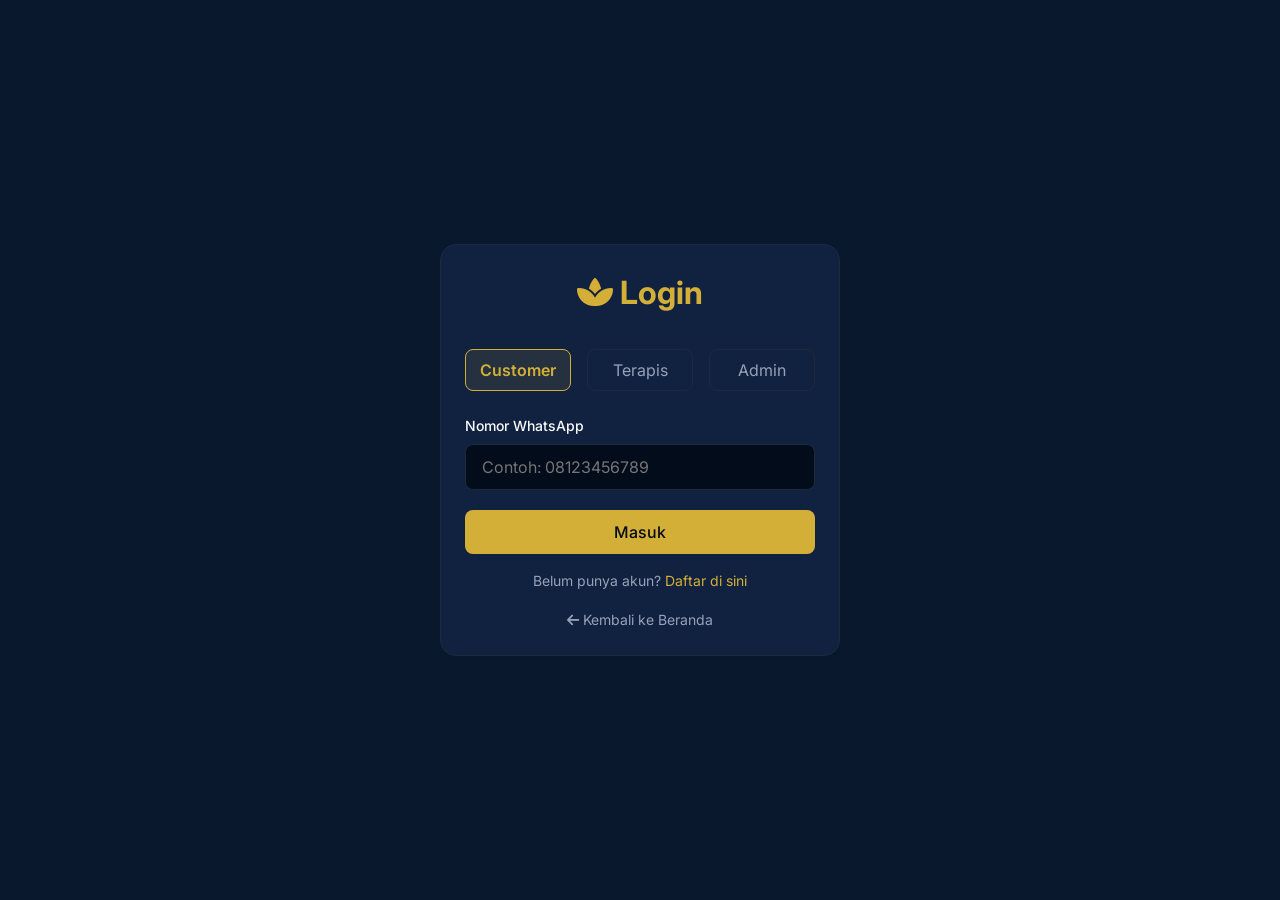
==== login.html @ 864c4aa8 "Initial commit for Jasa Massage App" ====
<!DOCTYPE html>
<html lang="id">
<head>
    <meta charset="UTF-8">
    <meta name="viewport" content="width=device-width, initial-scale=1.0">
    <title>Login - Jasa Massage</title>
    <link rel="stylesheet" href="css/style.css">
    <link rel="stylesheet" href="css/components.css">
    <link rel="stylesheet" href="https://cdnjs.cloudflare.com/ajax/libs/font-awesome/6.4.0/css/all.min.css">
    <style>
        .auth-container {
            min-height: 100vh;
            display: flex;
            align-items: center;
            justify-content: center;
            padding: 2rem;
            background: linear-gradient(rgba(10, 25, 47, 0.9), rgba(10, 25, 47, 0.9)), url('https://images.unsplash.com/photo-1544161515-4ab6ce6db874?ixlib=rb-4.0.3&auto=format&fit=crop&w=1920&q=80') center/cover;
        }
        .auth-card {
            width: 100%;
            max-width: 400px;
        }
        .auth-logo {
            text-align: center;
            font-size: 2rem;
            color: var(--color-accent);
            margin-bottom: 2rem;
            font-weight: 700;
        }
        .role-selector {
            display: flex;
            gap: 1rem;
            margin-bottom: 1.5rem;
        }
        .role-btn {
            flex: 1;
            padding: 0.5rem;
            text-align: center;
            border: 1px solid var(--border-color);
            border-radius: var(--border-radius-md);
            cursor: pointer;
            color: var(--text-muted);
            transition: all 0.3s ease;
        }
        .role-btn.active {
            background-color: var(--color-accent-light);
            border-color: var(--color-accent);
            color: var(--color-accent);
            font-weight: 600;
        }
        #errorMsg {
            color: var(--status-danger);
            font-size: 0.875rem;
            margin-top: 1rem;
            text-align: center;
            display: none;
        }
    </style>
</head>
<body data-theme="dark">

    <div class="auth-container fade-in">
        <div class="card auth-card">
            <div class="auth-logo">
                <i class="fa-solid fa-spa"></i> Login
            </div>
            
            <div class="role-selector">
                <div class="role-btn active" data-role="customer">Customer</div>
                <div class="role-btn" data-role="therapist">Terapis</div>
                <div class="role-btn" data-role="admin">Admin</div>
            </div>

            <form id="loginForm">
                <div class="form-group">
                    <label class="form-label">Nomor WhatsApp</label>
                    <input type="text" id="no_wa" class="form-control" placeholder="Contoh: 08123456789" required>
                </div>
                
                <button type="submit" class="btn btn-primary btn-block" id="loginBtn">Masuk</button>
                <div id="errorMsg">Nomor WhatsApp tidak terdaftar.</div>
            </form>

            <div class="text-center mt-4">
                <p class="text-sm text-muted">Belum punya akun? <a href="register.html" class="text-accent">Daftar di sini</a></p>
                <div class="mt-4"><a href="index.html" class="text-sm text-muted"><i class="fa-solid fa-arrow-left"></i> Kembali ke Beranda</a></div>
            </div>
        </div>
    </div>

    <script>
        const roleBtns = document.querySelectorAll('.role-btn');
        let currentRole = 'customer';

        roleBtns.forEach(btn => {
            btn.addEventListener('click', () => {
                roleBtns.forEach(b => b.classList.remove('active'));
                btn.classList.add('active');
                currentRole = btn.getAttribute('data-role');
            });
        });

        document.getElementById('loginForm').addEventListener('submit', function(e) {
            e.dispatchEvent(new Event('submitEvent')); // to let external js hook
        });
    </script>
    <script src="js/api.js"></script>
    <script src="js/auth.js"></script>
</body>
</html>
---- css/style.css ----
/* css/style.css */
@import url('https://fonts.googleapis.com/css2?family=Inter:wght@300;400;500;600;700&display=swap');

:root {
  /* Color Palette - Premium Navy Blue and Gold */
  --color-primary: #0a192f;
  --color-primary-light: #112240;
  --color-primary-dark: #020c1b;
  
  --color-accent: #d4af37;
  --color-accent-hover: #b5952f;
  --color-accent-light: rgba(212, 175, 55, 0.1);
  
  /* Backgrounds */
  --bg-body: #f8fafc;
  --bg-card: #ffffff;
  
  /* Text */
  --text-main: #1e293b;
  --text-muted: #64748b;
  --text-light: #f8fafc;
  
  /* Borders & Shadows */
  --border-color: #e2e8f0;
  --shadow-sm: 0 1px 2px 0 rgba(0, 0, 0, 0.05);
  --shadow-md: 0 4px 6px -1px rgba(0, 0, 0, 0.1), 0 2px 4px -1px rgba(0, 0, 0, 0.06);
  --shadow-lg: 0 10px 15px -3px rgba(0, 0, 0, 0.1), 0 4px 6px -2px rgba(0, 0, 0, 0.05);
  
  /* Status Colors */
  --status-success: #10b981;
  --status-warning: #f59e0b;
  --status-danger: #ef4444;
  --status-info: #3b82f6;

  --border-radius-sm: 0.375rem;
  --border-radius-md: 0.5rem;
  --border-radius-lg: 1rem;
}

/* Dark Mode Variables */
[data-theme="dark"] {
  --bg-body: #020c1b;
  --bg-card: #112240;
  --text-main: #f8fafc;
  --text-muted: #94a3b8;
  --border-color: #1e293b;
}

* {
  margin: 0;
  padding: 0;
  box-sizing: border-box;
}

body {
  font-family: 'Inter', sans-serif;
  background-color: var(--bg-body);
  color: var(--text-main);
  line-height: 1.5;
  transition: background-color 0.3s ease, color 0.3s ease;
  min-height: 100vh;
  display: flex;
  flex-direction: column;
}

a {
  color: var(--color-accent);
  text-decoration: none;
  transition: color 0.3s ease;
}

a:hover {
  color: var(--color-accent-hover);
}

h1, h2, h3, h4, h5, h6 {
  color: var(--text-main);
  font-weight: 600;
  line-height: 1.2;
}

.container {
  width: 100%;
  max-width: 1200px;
  margin: 0 auto;
  padding: 0 1.5rem;
}

.text-center { text-align: center; }
.mt-1 { margin-top: 0.25rem; }
.mt-2 { margin-top: 0.5rem; }
.mt-4 { margin-top: 1rem; }
.mt-6 { margin-top: 1.5rem; }
.mt-8 { margin-top: 2rem; }
.mb-1 { margin-bottom: 0.25rem; }
.mb-2 { margin-bottom: 0.5rem; }
.mb-4 { margin-bottom: 1rem; }
.mb-6 { margin-bottom: 1.5rem; }
.mb-8 { margin-bottom: 2rem; }

/* Utilities */
.flex { display: flex; }
.flex-col { flex-direction: column; }
.items-center { align-items: center; }
.justify-center { justify-content: center; }
.justify-between { justify-content: space-between; }
.gap-2 { gap: 0.5rem; }
.gap-4 { gap: 1rem; }
.w-full { width: 100%; }
.text-sm { font-size: 0.875rem; }
.text-lg { font-size: 1.125rem; }
.text-xl { font-size: 1.25rem; }
.text-2xl { font-size: 1.5rem; }
.font-bold { font-weight: 700; }
.text-primary { color: var(--color-primary); }
.text-accent { color: var(--color-accent); }
.text-muted { color: var(--text-muted); }

/* Animation */
.fade-in {
  animation: fadeIn 0.5s ease-in-out;
}

@keyframes fadeIn {
  from { opacity: 0; transform: translateY(10px); }
  to { opacity: 1; transform: translateY(0); }
}
---- css/components.css ----
/* css/components.css */

/* Buttons */
.btn {
  display: inline-flex;
  align-items: center;
  justify-content: center;
  padding: 0.75rem 1.5rem;
  font-size: 1rem;
  font-weight: 500;
  border-radius: var(--border-radius-md);
  border: none;
  cursor: pointer;
  transition: all 0.3s ease;
  font-family: inherit;
}

.btn-primary {
  background-color: var(--color-accent);
  color: var(--color-primary-dark);
}

.btn-primary:hover {
  background-color: var(--color-accent-hover);
  transform: translateY(-2px);
  box-shadow: var(--shadow-md);
}

.btn-secondary {
  background-color: var(--color-primary-light);
  color: var(--text-light);
}

.btn-secondary:hover {
  background-color: var(--color-primary);
  transform: translateY(-2px);
  box-shadow: var(--shadow-md);
}

.btn-outline {
  background-color: transparent;
  border: 1px solid var(--color-accent);
  color: var(--color-accent);
}

.btn-outline:hover {
  background-color: var(--color-accent-light);
}

.btn-block {
  width: 100%;
}

/* Forms */
.form-group {
  margin-bottom: 1.25rem;
}

.form-label {
  display: block;
  margin-bottom: 0.5rem;
  font-weight: 500;
  color: var(--text-main);
  font-size: 0.875rem;
}

.form-control {
  width: 100%;
  padding: 0.75rem 1rem;
  font-size: 1rem;
  font-family: inherit;
  color: var(--text-main);
  background-color: var(--bg-body);
  border: 1px solid var(--border-color);
  border-radius: var(--border-radius-md);
  transition: border-color 0.3s ease, box-shadow 0.3s ease;
}

.form-control:focus {
  outline: none;
  border-color: var(--color-accent);
  box-shadow: 0 0 0 3px var(--color-accent-light);
}

/* Cards */
.card {
  background-color: var(--bg-card);
  border-radius: var(--border-radius-lg);
  padding: 1.5rem;
  box-shadow: var(--shadow-sm);
  border: 1px solid var(--border-color);
  transition: transform 0.3s ease, box-shadow 0.3s ease;
}

.card:hover {
  box-shadow: var(--shadow-md);
}

.card-title {
  font-size: 1.25rem;
  font-weight: 600;
  margin-bottom: 1rem;
}

/* Navbar */
.navbar {
  background-color: var(--color-primary);
  padding: 1rem 0;
  position: sticky;
  top: 0;
  z-index: 50;
  box-shadow: var(--shadow-md);
}

.navbar .container {
  display: flex;
  justify-content: space-between;
  align-items: center;
}

.navbar-brand {
  color: var(--color-accent);
  font-size: 1.5rem;
  font-weight: 700;
  text-decoration: none;
  display: flex;
  align-items: center;
  gap: 0.5rem;
}

.navbar-nav {
  display: flex;
  gap: 1.5rem;
  align-items: center;
}

.nav-link {
  color: var(--text-light);
  font-weight: 500;
  text-decoration: none;
  transition: color 0.3s ease;
}

.nav-link:hover {
  color: var(--color-accent);
}

/* Status Badges */
.badge {
  padding: 0.25rem 0.75rem;
  border-radius: 9999px;
  font-size: 0.75rem;
  font-weight: 600;
  text-transform: uppercase;
}

.badge-success { background-color: rgba(16, 185, 129, 0.1); color: var(--status-success); border: 1px solid var(--status-success); }
.badge-warning { background-color: rgba(245, 158, 11, 0.1); color: var(--status-warning); border: 1px solid var(--status-warning); }
.badge-danger { background-color: rgba(239, 68, 68, 0.1); color: var(--status-danger); border: 1px solid var(--status-danger); }
.badge-info { background-color: rgba(59, 130, 246, 0.1); color: var(--status-info); border: 1px solid var(--status-info); }

/* Tables */
.table-container {
  overflow-x: auto;
  border-radius: var(--border-radius-md);
  border: 1px solid var(--border-color);
}

.table {
  width: 100%;
  border-collapse: collapse;
  text-align: left;
}

.table th, .table td {
  padding: 1rem;
  border-bottom: 1px solid var(--border-color);
}

.table th {
  background-color: var(--bg-body);
  font-weight: 600;
  color: var(--text-muted);
  text-transform: uppercase;
  font-size: 0.75rem;
}

.table tr:last-child td {
  border-bottom: none;
}

.table tbody tr:hover {
  background-color: rgba(0,0,0,0.02);
}

[data-theme="dark"] .table tbody tr:hover {
  background-color: rgba(255,255,255,0.02);
}
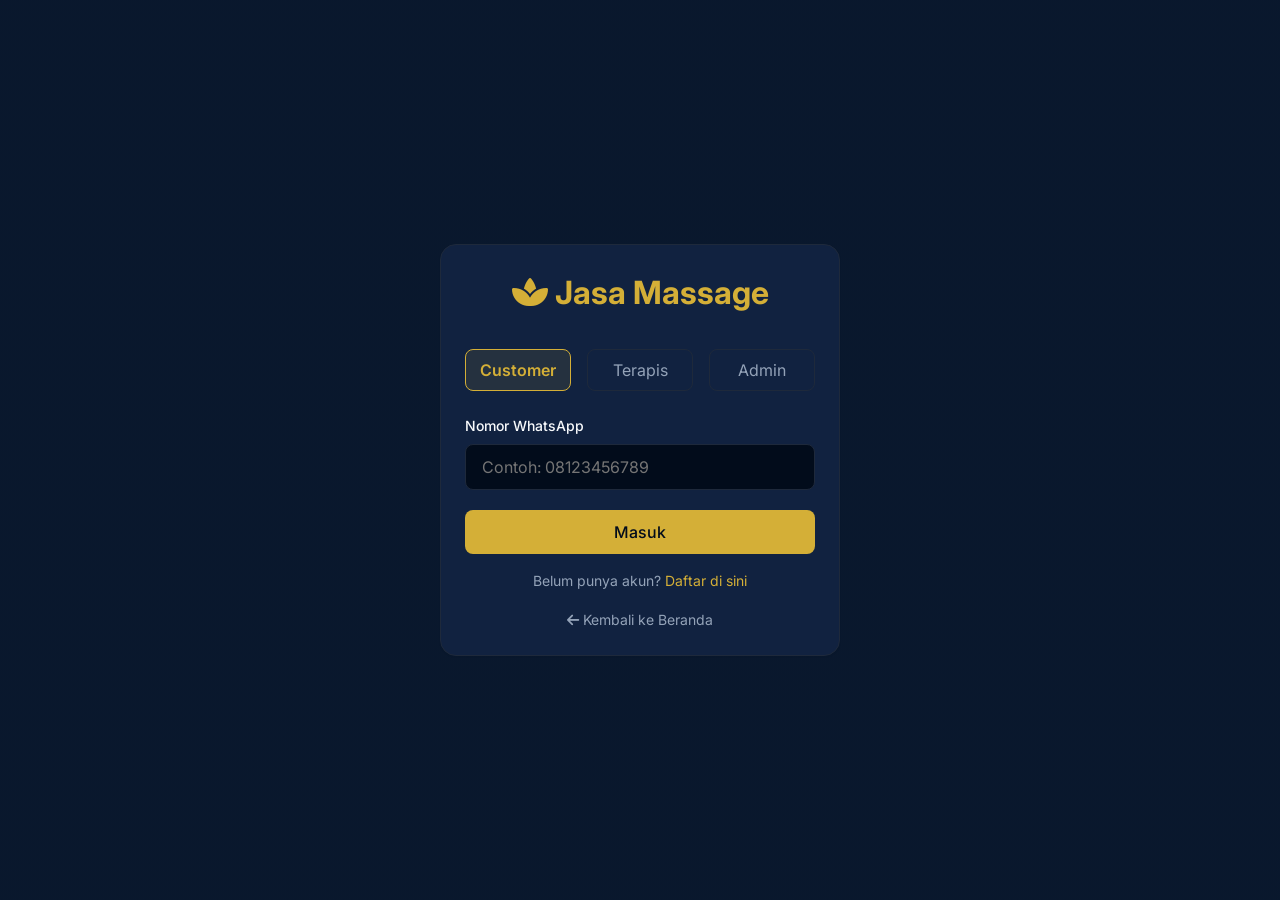
==== commit 55161c86: "Add Dynamic Brand Settings (White-label) feature" ====
--- a/login.html
+++ b/login.html
@@ -62,7 +62,7 @@
     <div class="auth-container fade-in">
         <div class="card auth-card">
             <div class="auth-logo">
-                <i class="fa-solid fa-spa"></i> Login
+                <i class="fa-solid fa-spa brand-icon"></i> <span class="brand-text">Login</span>
             </div>
             
             <div class="role-selector">
